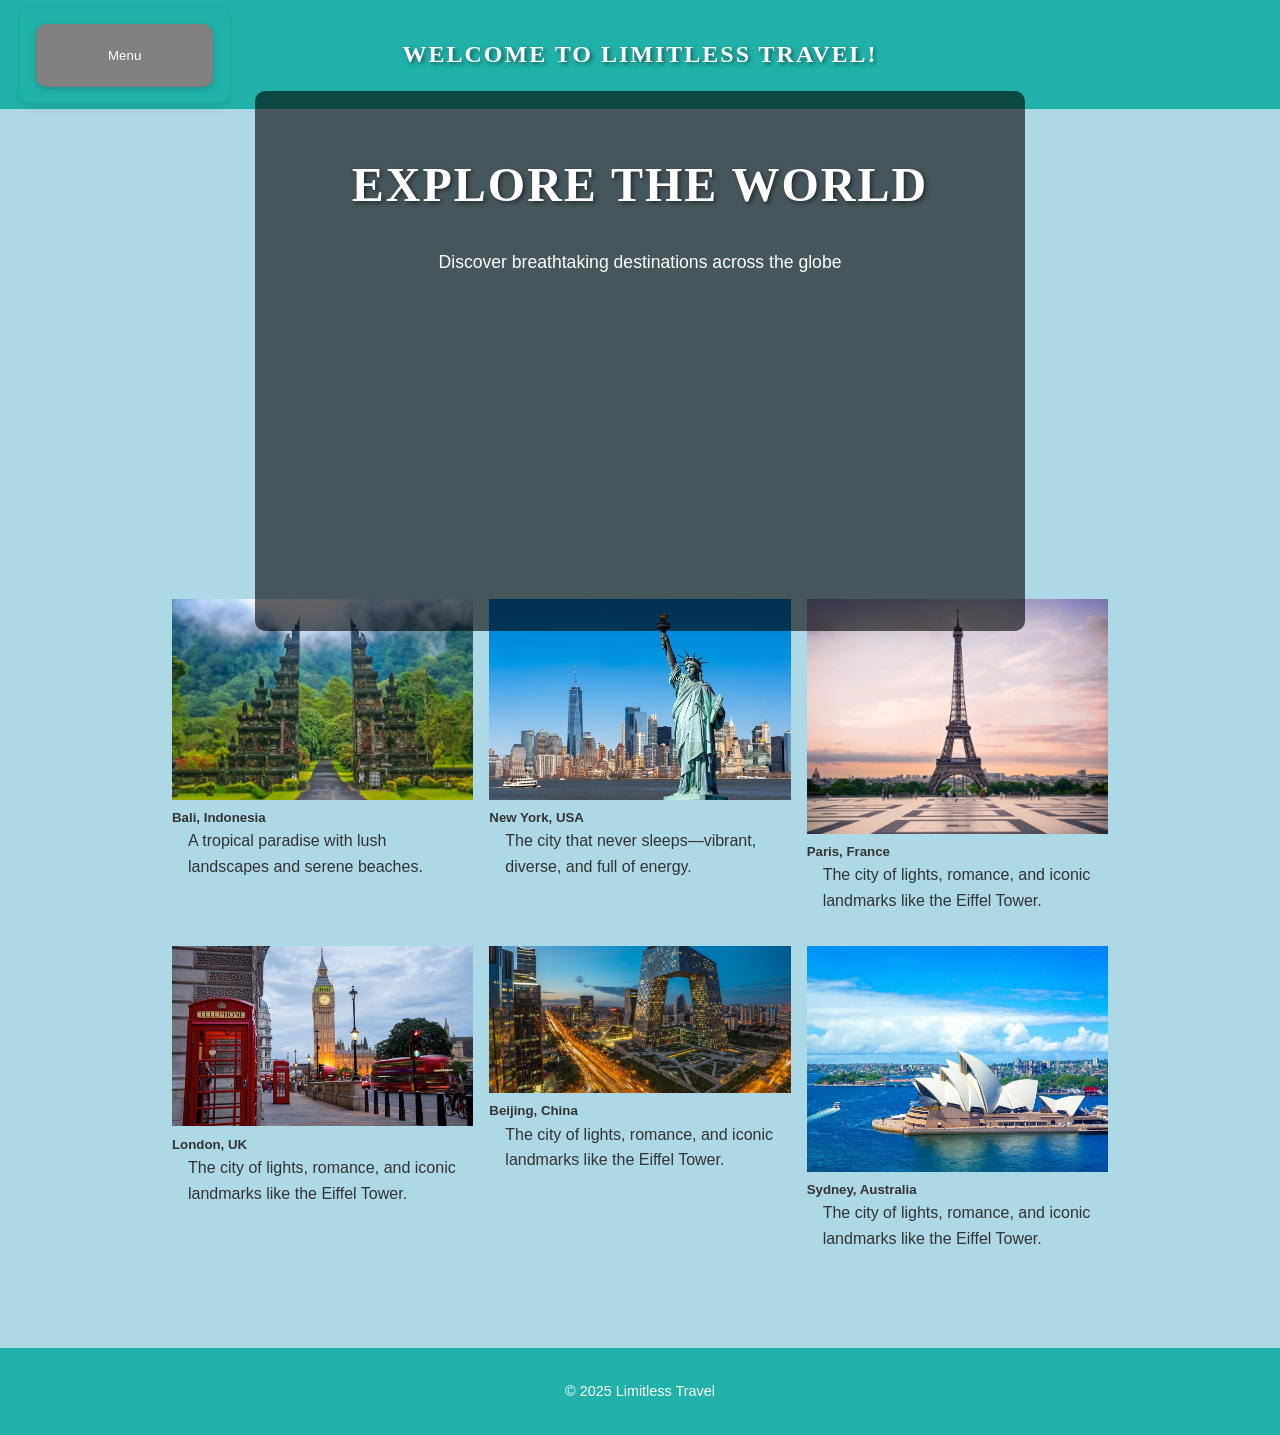
==== index.html @ e2d8577d "Additional commit" ====
<!DOCTYPE html>
<html lang="en">

<head>
    <meta charset="UTF-8" />
    <meta name="viewport" content="width=device-width, initial-scale=1.0" />
    <title>Limitless Travel</title>
    <link rel="stylesheet" href="style.css" />
</head>

<body>



    <header class="text-center py-4 bg-dark text-white">
        <h1>WELCOME TO LIMITLESS TRAVEL!</h1>
    </header>


    <div class="dropdown">
        <button class="dropbtn">Menu</button>
        <div class="dropdown-content">
            <a href="About.html">About</a>
            <a href="Top Destinations.html">Top Destinations</a>
            <a href="Interactive Map.html">Interactive Map</a>
            <a href="Travel Tips.html">Travel Tips</a>
            <a href="Contacts.html">Contacts</a>
        </div>
    </div>



    <header class="hero text-center text-white">
        <div class="overlay">
            <h1>Explore the World</h1>
            <p>Discover breathtaking destinations across the globe</p>
        </div>
    </header>

    <section class="card-section">
        <div class="card-row">
            <div class="card">
                <img src="images/bali.png" alt="Bali" />
                <h5>Bali, Indonesia</h5>
                <p>A tropical paradise with lush landscapes and serene beaches.</p>
            </div>
            <div class="card">
                <img src="images/newyork.png" alt="New York" />
                <h5>New York, USA</h5>
                <p>The city that never sleeps—vibrant, diverse, and full of energy.</p>
            </div>
            <div class="card">
                <img src="images/paris.png" alt="Paris" />
                <h5>Paris, France</h5>
                <p>The city of lights, romance, and iconic landmarks like the Eiffel Tower.</p>
            </div>

            <div class="card">
                <img src="images/londn.png" alt="London" />
                <h5>London, UK</h5>
                <p>The city of lights, romance, and iconic landmarks like the Eiffel Tower.</p>
            </div>

            <div class="card">
                <img src="images/beijing.png" alt="beijing" />
                <h5>Beijing, China</h5>
                <p>The city of lights, romance, and iconic landmarks like the Eiffel Tower.</p>
            </div>

            <div class="card">
                <img src="images/australia.png" alt="Paris" />
                <h5>Sydney, Australia</h5>
                <p>The city of lights, romance, and iconic landmarks like the Eiffel Tower.</p>
            </div>
        </div>
    </section>

    <footer class="text-center py-4 bg-dark text-white">
        <p>&copy; 2025 Limitless Travel</p>
    </footer>

    <script src="script/dropdown.js"></script>
</body>

</html>
---- style.css ----
* {
    margin: 0;
    padding: 0;
    box-sizing: border-box;
}

body {
    font-family: 'Segoe UI', sans-serif;
    line-height: 1.6;
    background-color: lightblue;
    color: #333;
}

/* Hero Section */
.hero {
    background: url('https://source.unsplash.com/1600x600/?travel') no-repeat center center/cover;
    height: 35vh;
    display: flex;
    align-items: center;
    justify-content: center;
    position: relative;

}

.hero .overlay {
    background-color: rgba(0, 0, 0, 0.6);
    padding: 2.5rem;
    text-align: center;
    color: #fff;
    border-radius: 10px;
    width: 62%;

}

.hero h1 {
    font-size: 3rem;
    margin-bottom: 0.5rem;
}

.hero p {
    font-size: 1.2rem;
}

/* Destination Cards */
.destinations {
    display: flex;
    flex-wrap: wrap;
    justify-content: center;
    gap: 3rem;
    padding: 5rem 2rem;
}

.card-section {
    padding: 5rem 2rem;
}

.card-row {
    display: flex;
    justify-content: center;
    gap: 1rem;
    flex-wrap: wrap;
    max-width: 1000px;
    margin: auto;
}

.card {
    flex: 0 1 calc(33.333% - 2rem);
    /* 3 cards per row with spacing */
    box-sizing: border-box;
}

.card:hover {
    transform: translateY(-5px);
    box-shadow: 0 10px 20px rgba(0, 0, 0, 0.2);
}

.card img {
    width: 100%;
    height: auto;
}

.card h2 {
    padding: 1rem;
    font-size: 1.5rem;
}

.card p {
    padding: 0 1rem 1rem;
    font-size: 1rem;
}

/* Footer */
footer {
    text-align: center;
    padding: 2rem;
    background-color: lightseagreen;
    color: #fff;
    font-size: 0.9rem;
}

header {
    text-align: center;
    padding: 1.2rem;
    background-color: lightseagreen;
    color: #fff;
    font-size: 0.9rem;
}

@media (max-width: 600px) {
    header {
        padding: 0.8rem;
        font-size: 0.8rem;
    }
}


.dropdown {
    position: relative;
    right: -20px;
    top: -101px;
    display: inline-block;
    padding: 1rem;
    border-radius: 10px;
    box-shadow: 0 4px 8px rgba(0, 0, 0, 0.1);
    transition: transform 0.3s ease;

}

.dropbtn {
    background-color: grey;
    color: white;
    padding: 1.5rem 4.5rem;
    border: none;
    cursor: pointer;
    border-radius: 10px;
    box-shadow: 0 2px 6px rgba(0, 0, 0, 0.2);
    transition: background-color 0.3s ease;

}

.dropdown-content {
    display: none;
    position: absolute;
    background-color: #e0f7fa;
    min-width: 160px;
    box-shadow: 0 8px 16px rgba(0, 0, 0, 0.2);
    z-index: 1;
    border-radius: 5px;
    font-family: 'Quicksand', 'Poppins', sans-serif;
    animation: fadeIn 0.3s ease-in-out;


}

.dropdown-content a {
    color: black;
    padding: 0.75rem 1rem;
    text-decoration: none;
    text-decoration-style: none;
    display: block;
}

.dropdown-content a:hover {
    background-color: #ddd;
}

.dropdown:hover .dropdown-content,
.dropdown.dropdown-open .dropdown-content {
    display: block;
}

.container {
    max-width: 1200px;
    width: 90%;
    margin: 0px auto 40px auto;
    padding: 30px;
    background-color: #e0f7fa;
    border-radius: 12px;
    box-shadow: 0 8px 20px rgba(0, 0, 0, 0.15);
    text-align: center;
    font-family: 'Lato', sans-serif;
}

.contact-container {
    max-width: 800px;
    margin: 10px auto;
    padding: 40px;
    background-color: #f9f9f9;
    border-radius: 12px;
    box-shadow: 0 4px 12px rgba(0, 0, 0, 0.1);
    font-family: 'Segoe UI', sans-serif;
    color: #333;
}

.contact-container input,
.contact-container textarea {
    width: 100%;
    padding: 10px;
    margin-bottom: 15px;
    border: 1px solid #ccc;
    border-radius: 6px;
    font-size: 16px;
}

.contact-container button {
    background-color: lightslategrey;
    color: white;
    padding: 12px 20px;
    border: none;
    border-radius: 6px;
    cursor: pointer;
    transition: background-color 0.3s ease;
}

#map {
    height: 500px;
    width: 100%;
    margin-top: 2rem;
    border-radius: 8px;
    box-shadow: 0 4px 12px rgba(0, 0, 0, 0.1);
}

.tips-container {
    display: flex;
    flex-wrap: wrap;
    /* Allows wrapping to next line */
    justify-content: center;
    /* Centers the rows */
    gap: 20px;
    max-width: 1400px;
    margin: 30px auto;
}

.tip-card {
    background-color: #fff;
    border-radius: 8px;
    box-shadow: 0 4px 8px rgba(0, 0, 0, 0.1);
    padding: 40px;
    width: calc(33.333% - 20px);
    /* 3 cards per row with gap */
    box-sizing: border-box;
    transition: transform 0.2s ease;
}

nav ul {
    display: flex;
    gap: 1rem;
}

@media (max-width: 600px) {
    nav ul {
        flex-direction: column;
    }
}



.grid {
    display: grid;
    grid-template-columns: repeat(auto-fit, minmax(250px, 1fr));
    gap: 1rem;
}




.tip-card:hover {
    transform: translateY(-5px);
}


.tip-title {
    font-size: 1.2em;
    margin-bottom: 10px;
    color: #0077b6;
}

.tip-description {
    font-size: 0.95em;
    color: #555;
}

.message-box {
    max-width: 500px;
    margin: 80px auto;
    padding: 40px;
    background-color: #e6f7ff;
    /* Soft blue background */
    border: 2px solid #0077b6;
    /* Accent border */
    border-radius: 12px;
    box-shadow: 0 8px 16px rgba(0, 0, 0, 0.1);
    text-align: center;
    font-family: 'Segoe UI', sans-serif;
    animation: fadeIn 1s ease-in;

}

@keyframes fadeIn {
    from {
        opacity: 0;
        transform: translateY(20px);
    }

    to {
        opacity: 1;
        transform: translateY(0);
    }
}

.message-box h2 {
    color: #0077b6;
    font-size: 2em;
    margin-bottom: 20px;
}

.message-box p {
    color: #333;
    font-size: 1.1em;
    margin-bottom: 10px;
}

.contact-teaser {
    margin: 0 auto;
    max-width: 600px;
    /* Optional: controls width */
    text-align: center;
    /* Centers text inside */
}

button[type="submit"] {
    background-color: #0077b6;
    /* Deep ocean blue */
    color: white;
    /* Text color */
    padding: 12px 24px;
    /* Space inside the button */
    border: none;
    /* Remove default border */
    border-radius: 6px;
    /* Rounded corners */
    font-size: 1em;
    /* Readable text size */
    cursor: pointer;
    /* Pointer on hover */
    transition: background-color 0.3s ease, transform 0.2s ease;
    box-shadow: 0 4px 8px rgba(0, 0, 0, 0.1);
    /* Soft shadow */
}

.email-input {
    width: 100%;
    max-width: 400px;
    padding: 12px 16px;
    font-size: 16px;
    border: 2px solid #ccc;
    border-radius: 8px;
    background-color: #f9f9f9;
    color: #333;
    transition: border-color 0.3s ease;
}

.email-input::placeholder {
    color: #999;
}

.email-input:focus {
    border-color: #0077cc;
    outline: none;
    background-color: #fff;
}


/* Top Destinations */
.destination-card {
    background-color: #fff;
    border-radius: 12px;
    box-shadow: 0 4px 12px rgba(0, 0, 0, 0.1);
    padding: 20px;
    max-width: 350px;
    margin: 20px;
    flex: 0 0 auto;
    font-family: 'Segoe UI', sans-serif;
}

.destination-img {
    width: 100%;
    border-radius: 8px;
    margin-bottom: 12px;
}

.tagline {
    font-style: italic;
    color: #555;
    margin-bottom: 10px;
}

.highlights {
    list-style: none;
    padding-left: 0;
    margin-bottom: 12px;
}

.highlights li {
    margin: 6px 0;
    font-size: 16px;
}

.best-time {
    color: #0077cc;
    font-weight: 500;
    margin-bottom: 10px;
}

.explore-btn {
    display: inline-block;
    padding: 10px 16px;
    background-color: #0077cc;
    color: #fff;
    text-decoration: none;
    border-radius: 6px;
    transition: background-color 0.3s ease;
}

.explore-btn:hover {
    background-color: #005fa3;
}

.card-container {
    display: flex;
    gap: 30px;
    overflow-x: auto;
    padding: 10px;
    scroll-snap-type: x mandatory;
}

.destination-card {
    flex: 0 0 auto;
    scroll-snap-align: start;
}

.center-wrapper {
    height: 50vh;
    display: flex;
    justify-content: center;
    align-items: center;
}

button {
    background-color: #007BFF;
    color: white;
    padding: 12px 24px;
    border: none;

}

#locationInput {
    width: 80%;
    max-width: 300px;
    padding: 0.8rem 1rem;
    font-size: 1rem;
    font-family: 'Poppins', sans-serif;
    color: #333;
    background-color: #f9f9f9;
    border: 2px solid lightseagreen;
    border-radius: 8px;
    box-shadow: 0 2px 6px rgba(0, 0, 0, 0.1);
    transition: all 0.3s ease;
}

/* Button styling */
.contact-container button {
    margin-top: 1.5rem;
    padding: 0.75rem;
    background-color: #3498db;
    color: white;
    border: none;
    border-radius: 6px;
    font-size: 1rem;
    cursor: pointer;
    transition: background-color 0.3s ease;
}

/* Button hover effect */
.contact-container button:hover {
    background-color: #2980b9;
}

input:invalid,
textarea:invalid {
    border: 2px solid rgb(98, 0, 255);
}

.navbar-brand {
    font-family: 'Montserrat', sans-serif;
    font-size: 1.8rem;
    font-weight: bold;
    color: #2c3e50;
    padding: 0.5rem 1rem;
}

h1 {
    font-family: 'Playfair Display', serif;
    /* Elegant, travel-inspired font */
    font-size: 1.5rem;
    font-weight: 700;
    color: #ffffff;
    text-align: center;
    text-transform: uppercase;
    letter-spacing: 2px;
    margin: 0;
    padding: 1rem;
    text-shadow: 2px 2px 4px rgba(0, 0, 0, 0.5);
    background: linear-gradient(to right, #00eaff54);

}

@media (max-width: 480px) {
    .card {
        flex: 0 1 calc(50% - 1rem);
    }

    .tip-card {
        width: calc(50% - 20px);
    }

    .card-row {
        max-width: 100%;
    }
}


@media (max-width: 834px) {
    .hero {
        height: 30vh;
        min-height: 200px;
    }

    .hero .overlay {
        width: 85%;
        padding: 1.5rem;
        height: auto;
        min-height: 0;
    }

    .hero h1 {
        font-size: 2rem;
    }

    .hero p {
        font-size: 1rem;
    }

    .dropdown {
        top: -80px;
        right: 10px;
    }

    /* Pages without hero: dropdown below header on tablets */
    .page-top-destinations .dropdown,
    .page-confirmation .dropdown,
    .page-interactive-map .dropdown {
        top: 0;
        right: auto;
        left: 10px;
        margin: 0.5rem 10px 0;
    }

    .dropbtn {
        padding: 1rem 2.5rem;
    }

    .destinations,
    .card-section {
        padding: 3rem 1rem;
        gap: 2rem;
    }

    .container,
    .contact-container {
        padding: 24px;
    }

    .tips-container {
        margin: 20px auto;
        gap: 16px;
    }

    #map {
        height: 350px;
    }

    .message-box {
        margin: 40px auto;
        padding: 24px;
    }

    .center-wrapper {
        height: auto;
        min-height: 40vh;
        padding: 1rem 0;
    }

    .card-container {
        flex-wrap: wrap;
        justify-content: center;
        overflow-x: visible;
        scroll-snap-type: none;
    }

    .destination-card {
        flex: 0 1 calc(100% - 20px);
        max-width: 400px;
    }

    /* Interactive Map page on tablets */
    .page-interactive-map .container {
        width: 92%;
        padding: 24px 20px;
    }

    .page-interactive-map #map {
        height: 400px;
        margin-top: 1.5rem;
    }
}

@media (max-width: 600px) {
    .hero .overlay {
        width: 92%;
        padding: 1.25rem;
        height: auto;
        min-height: 0;
    }

    .hero h1 {
        font-size: 1.5rem;
    }

    .hero p {
        font-size: 0.95rem;
    }

    .dropdown {
        top: -72px;
        right: 8px;
        left: 8px;
        text-align: center;
    }

    /* Pages without hero: keep dropdown below header so it doesn’t cover the title */
    .page-top-destinations .dropdown,
    .page-confirmation .dropdown,
    .page-interactive-map .dropdown {
        top: 0;
        right: auto;
        left: 8px;
        margin: 0.5rem 8px 0;
    }

    /* Interactive Map page: stack search controls, full-width map */
    .page-interactive-map .container {
        width: 95%;
        padding: 20px 16px;
    }

    .page-interactive-map #locationInput {
        width: 100%;
        max-width: none;
        margin-bottom: 0.5rem;
    }

    .page-interactive-map #searchButton {
        width: 100%;
        padding: 0.75rem 1rem;
        border-radius: 8px;
    }

    .page-interactive-map #map {
        height: 300px;
        margin-top: 1rem;
        min-height: 250px;
    }

    .dropbtn {
        width: 100%;
        padding: 0.9rem 1.5rem;
    }

    .dropdown-content {
        min-width: 100%;
        left: 0;
        right: 0;
    }

    .card {
        flex: 0 1 100%;
    }

    .tip-card {
        width: 100%;
    }

    .destinations,
    .card-section {
        padding: 2rem 0.75rem;
        gap: 1.5rem;
    }

    .card-row {
        gap: 0.75rem;
    }

    .container,
    .contact-container {
        padding: 16px;
        width: 95%;
    }

    .message-box {
        margin: 24px auto;
        padding: 20px;
        max-width: 95%;
    }

    .message-box h2 {
        font-size: 1.5em;
    }

    #map {
        height: 280px;
    }

    #locationInput {
        width: 95%;
    }
}

@media (max-width: 480px) {
    .hero {
        height: 28vh;
        min-height: 180px;
    }

    .hero .overlay {
        width: 96%;
        padding: 1rem;
        height: auto;
        min-height: 0;
    }

    .hero h1 {
        font-size: 1.25rem;
    }

    .dropdown {
        top: -68px;
    }

    .page-top-destinations .dropdown,
    .page-confirmation .dropdown,
    .page-interactive-map .dropdown {
        top: 0;
        margin: 0.5rem 8px 0;
    }

    .page-interactive-map #map {
        height: 260px;
        min-height: 220px;
    }

    .contact-container input,
    .contact-container textarea {
        font-size: 16px;
    }

    .destination-card {
        margin: 12px;
    }
}


@media (max-width: 390px) {
    .hero .overlay {
        width: 98%;
        padding: 0.875rem;
        height: auto;
        min-height: 0;
    }

    .hero h1 {
        font-size: 1.15rem;
    }

    .page-top-destinations .dropdown,
    .page-confirmation .dropdown,
    .page-interactive-map .dropdown {
        top: 0;
        margin: 0.4rem 6px 0;
    }

    .page-interactive-map .container {
        padding: 16px 12px;
    }

    .page-interactive-map #map {
        height: 240px;
        min-height: 200px;
    }

    .destinations,
    .card-section {
        padding: 1.25rem 0.5rem;
    }

    .container,
    .contact-container {
        padding: 12px;
        width: 50%;
    }

    .message-box {
        padding: 16px;
        max-width: 96%;
    }

    .dropbtn {
        padding: 0.75rem 1rem;
    }
}

.overlay {
    display: block;
    padding-top: 40px;
}

/* Large screens only: tall overlay for About-style content */
@media (min-width: 835px) {
    .hero .overlay {
        height: 60vh;
        padding-top: 40px;
    }
}

.overlay p {
    font-size: 1.1rem;
    line-height: 1.6;
    margin-bottom: 20px;
}

@media (max-width: 768px) {
    .hero {
        padding: 20px 15px;
    }

    .overlay {
        padding: 25px 15px;
    }

    .overlay p {
        font-size: 1rem;
        line-height: 1.55;
    }
}

@media (min-width: 600px) {

    .page-top-destinations .dropdown,
    .page-confirmation .dropdown,
    .page-interactive-map .dropdown {
        top: 0;
        right: auto;
        left: 8px;
        margin: 0.5rem 8px 0;
    }
}

.page-top-destinations .dropdown,
.page-confirmation .dropdown,
.page-yourpage .dropdown {
    top: 0;
    right: auto;
    left: 8px;
    margin: 0.5rem 8px 0;
}

.page-interactive-map .dropdown {
    top: 0;
    margin: 0.4rem 6px 0;
}

.page-interactive-map .container {
    padding: 16px 12px;
}

.page-interactive-map #map {
    height: 240px;
    min-height: 200px;
}
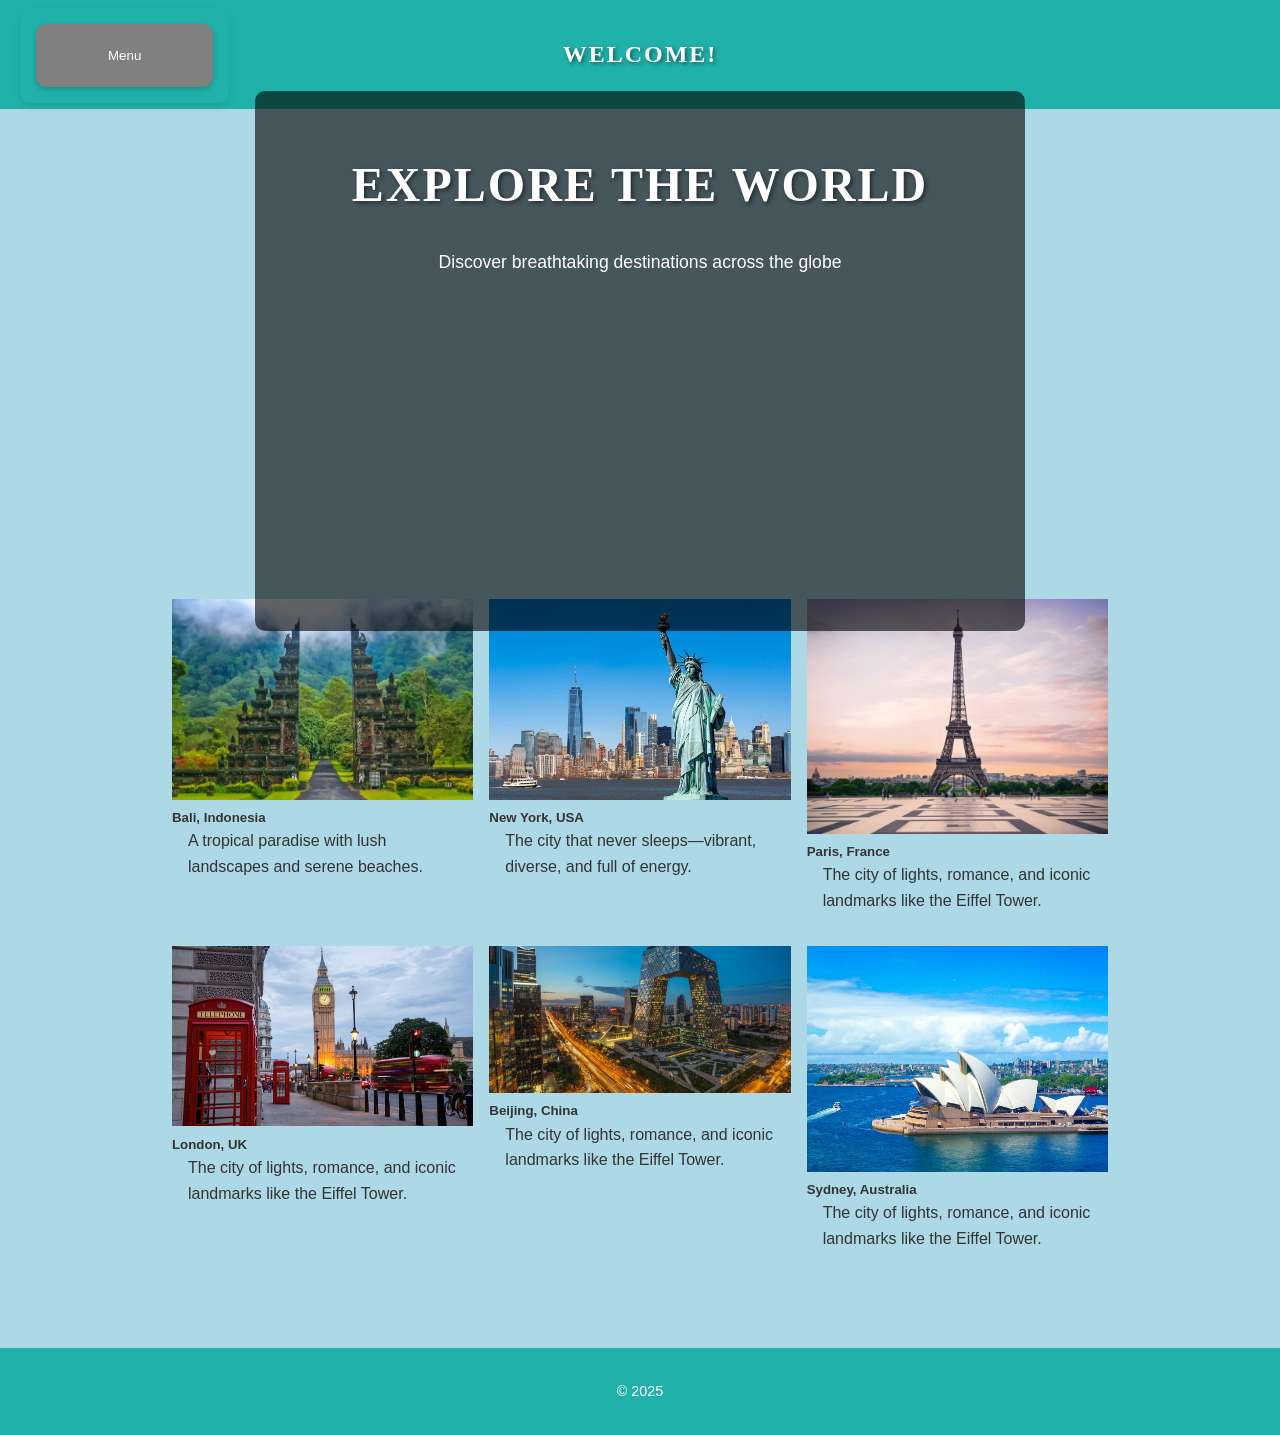
==== commit f3384de3: "small changes" ====
--- a/index.html
+++ b/index.html
@@ -4,7 +4,7 @@
 <head>
     <meta charset="UTF-8" />
     <meta name="viewport" content="width=device-width, initial-scale=1.0" />
-    <title>Limitless Travel</title>
+    <title>Travel Website</title>
     <link rel="stylesheet" href="style.css" />
 </head>
 
@@ -13,7 +13,7 @@
 
 
     <header class="text-center py-4 bg-dark text-white">
-        <h1>WELCOME TO LIMITLESS TRAVEL!</h1>
+        <h1>WELCOME!</h1>
     </header>
 
 
@@ -76,7 +76,7 @@
     </section>
 
     <footer class="text-center py-4 bg-dark text-white">
-        <p>&copy; 2025 Limitless Travel</p>
+        <p>&copy; 2025</p>
     </footer>
 
     <script src="script/dropdown.js"></script>
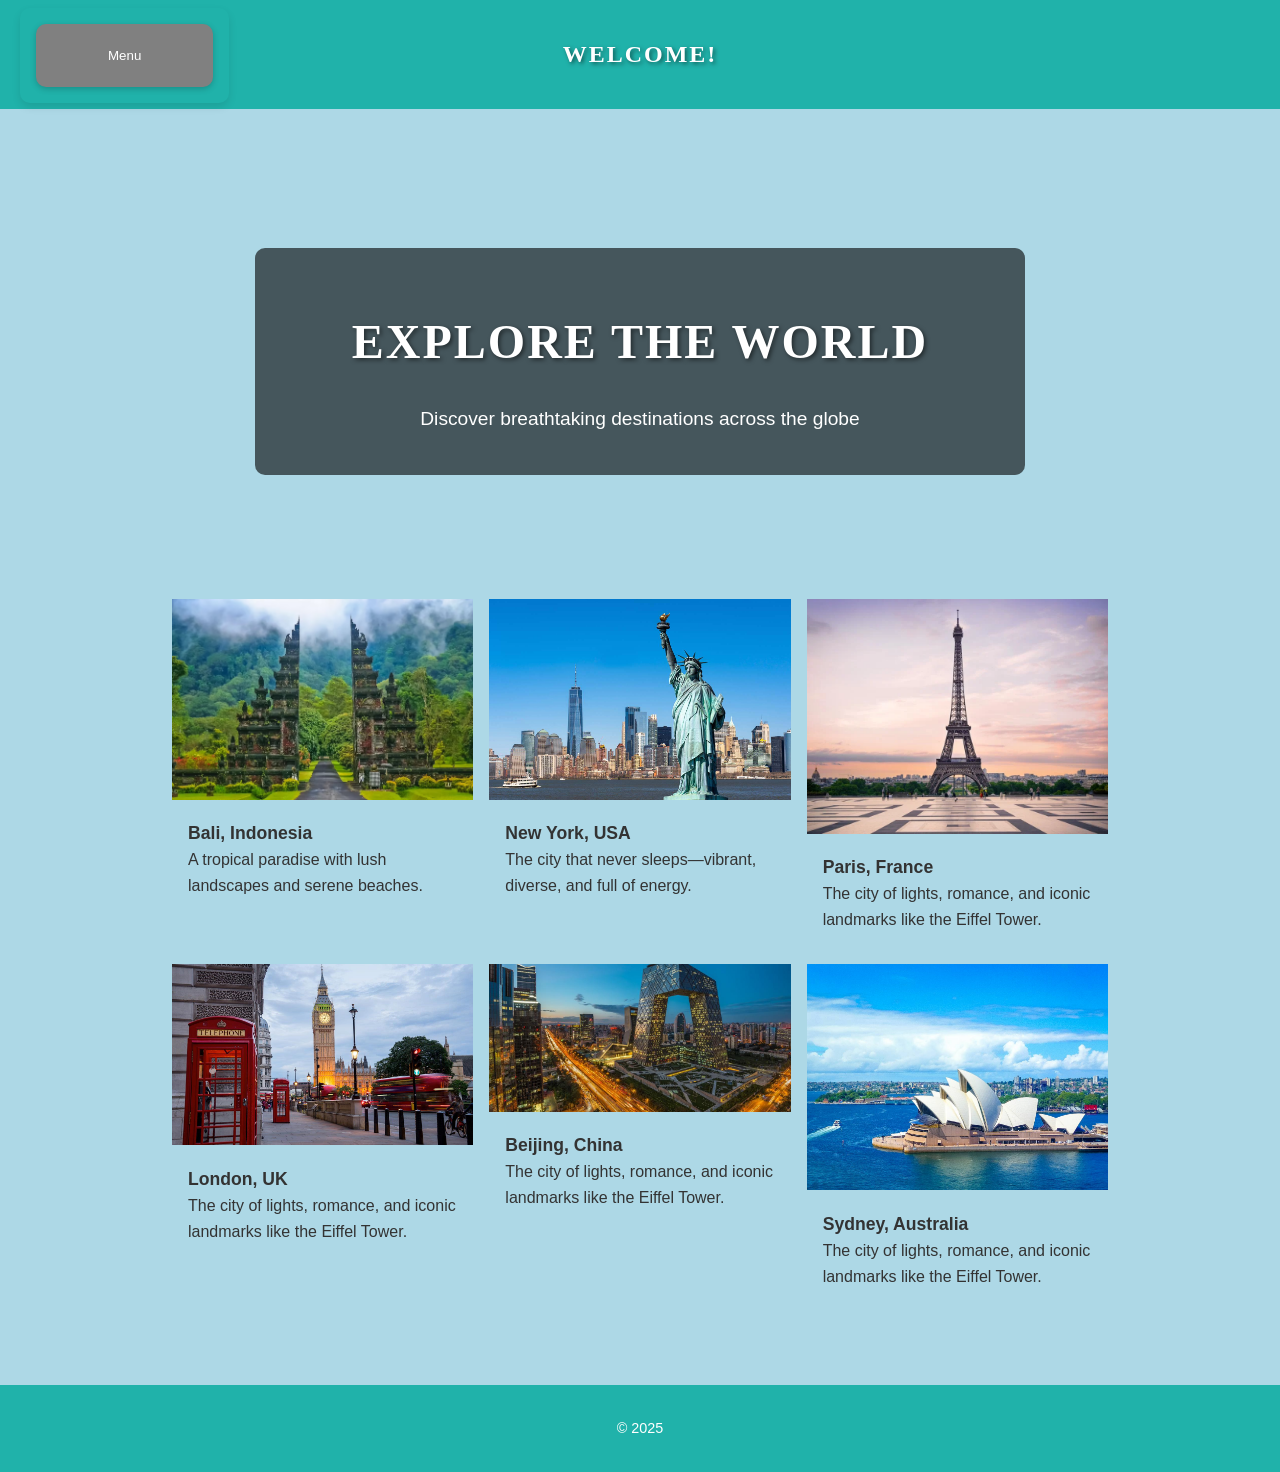
==== commit d90398f1: "Update the Travel Destination Project" ====
--- a/index.html
+++ b/index.html
@@ -8,10 +8,7 @@
     <link rel="stylesheet" href="style.css" />
 </head>
 
-<body>
-
-
-
+<body class="page-home">
     <header class="text-center py-4 bg-dark text-white">
         <h1>WELCOME!</h1>
     </header>
--- a/style.css
+++ b/style.css
@@ -13,7 +13,7 @@
 
 /* Hero Section */
 .hero {
-    background: url('https://source.unsplash.com/1600x600/?travel') no-repeat center center/cover;
+    background: url('https://images.unsplash.com/photo-1488646953014-85cb44e25828?auto=format&fit=crop&w=1600&q=80') no-repeat center center/cover;
     height: 35vh;
     display: flex;
     align-items: center;
@@ -428,22 +428,42 @@
 
 .card-container {
     display: flex;
+    flex-wrap: wrap;
+    justify-content: center;
     gap: 30px;
-    overflow-x: auto;
     padding: 10px;
-    scroll-snap-type: x mandatory;
-}
-
-.destination-card {
-    flex: 0 0 auto;
-    scroll-snap-align: start;
+    max-width: 1200px;
+    margin: 0 auto;
 }
 
 .center-wrapper {
-    height: 50vh;
+    min-height: 50vh;
+    height: auto;
     display: flex;
     justify-content: center;
     align-items: center;
+    padding: 2rem 1rem 3rem;
+}
+
+.page-top-destinations .center-wrapper {
+    align-items: flex-start;
+    padding-top: 0.5rem;
+}
+
+.page-top-destinations .card-container {
+    flex-wrap: nowrap;
+    justify-content: center;
+    align-items: stretch;
+    max-width: none;
+    width: 100%;
+    overflow-x: auto;
+    padding: 10px 1rem 20px;
+}
+
+.page-top-destinations .destination-card {
+    flex: 0 0 320px;
+    max-width: 320px;
+    margin: 10px;
 }
 
 button {
@@ -557,9 +577,8 @@
     }
 
     /* Pages without hero: dropdown below header on tablets */
-    .page-top-destinations .dropdown,
     .page-confirmation .dropdown,
-    .page-interactive-map .dropdown {
+    .page-contacts .dropdown {
         top: 0;
         right: auto;
         left: 10px;
@@ -599,6 +618,17 @@
         height: auto;
         min-height: 40vh;
         padding: 1rem 0;
+    }
+
+    .page-top-destinations .card-container {
+        flex-wrap: nowrap;
+        justify-content: flex-start;
+        overflow-x: auto;
+    }
+
+    .page-top-destinations .destination-card {
+        flex: 0 0 300px;
+        max-width: 300px;
     }
 
     .card-container {
@@ -617,11 +647,6 @@
     .page-interactive-map .container {
         width: 92%;
         padding: 24px 20px;
-    }
-
-    .page-interactive-map #map {
-        height: 400px;
-        margin-top: 1.5rem;
     }
 }
 
@@ -649,25 +674,28 @@
     }
 
     /* Pages without hero: keep dropdown below header so it doesn’t cover the title */
-    .page-top-destinations .dropdown,
     .page-confirmation .dropdown,
-    .page-interactive-map .dropdown {
+    .page-contacts .dropdown {
         top: 0;
         right: auto;
         left: 8px;
         margin: 0.5rem 8px 0;
     }
 
-    /* Interactive Map page: stack search controls, full-width map */
+    /* Interactive Map page: stack search controls */
     .page-interactive-map .container {
         width: 95%;
         padding: 20px 16px;
     }
 
+    .page-interactive-map .map-search {
+        flex-direction: column;
+        align-items: stretch;
+    }
+
     .page-interactive-map #locationInput {
         width: 100%;
         max-width: none;
-        margin-bottom: 0.5rem;
     }
 
     .page-interactive-map #searchButton {
@@ -677,14 +705,17 @@
     }
 
     .page-interactive-map #map {
-        height: 300px;
-        margin-top: 1rem;
-        min-height: 250px;
+        height: clamp(260px, 42vh, 360px);
     }
 
     .dropbtn {
         width: 100%;
         padding: 0.9rem 1.5rem;
+    }
+
+    .page-confirmation .dropbtn,
+    .page-contacts .dropbtn {
+        width: auto;
     }
 
     .dropdown-content {
@@ -757,16 +788,10 @@
         top: -68px;
     }
 
-    .page-top-destinations .dropdown,
     .page-confirmation .dropdown,
-    .page-interactive-map .dropdown {
+    .page-contacts .dropdown {
         top: 0;
         margin: 0.5rem 8px 0;
-    }
-
-    .page-interactive-map #map {
-        height: 260px;
-        min-height: 220px;
     }
 
     .contact-container input,
@@ -792,20 +817,10 @@
         font-size: 1.15rem;
     }
 
-    .page-top-destinations .dropdown,
     .page-confirmation .dropdown,
-    .page-interactive-map .dropdown {
+    .page-contacts .dropdown {
         top: 0;
         margin: 0.4rem 6px 0;
-    }
-
-    .page-interactive-map .container {
-        padding: 16px 12px;
-    }
-
-    .page-interactive-map #map {
-        height: 240px;
-        min-height: 200px;
     }
 
     .destinations,
@@ -816,7 +831,7 @@
     .container,
     .contact-container {
         padding: 12px;
-        width: 50%;
+        width: 95%;
     }
 
     .message-box {
@@ -829,35 +844,39 @@
     }
 }
 
-.overlay {
+/* About page: hero grows with long intro copy */
+.page-about .hero {
+    height: auto;
+    min-height: 45vh;
+    padding: 2.5rem 1rem 3rem;
+    margin-bottom: 2rem;
+}
+
+.page-about .overlay {
     display: block;
     padding-top: 40px;
-}
-
-/* Large screens only: tall overlay for About-style content */
-@media (min-width: 835px) {
-    .hero .overlay {
-        height: 60vh;
-        padding-top: 40px;
-    }
-}
-
-.overlay p {
+    height: auto;
+    min-height: 0;
+}
+
+.page-about .overlay p {
     font-size: 1.1rem;
     line-height: 1.6;
     margin-bottom: 20px;
 }
 
 @media (max-width: 768px) {
-    .hero {
-        padding: 20px 15px;
-    }
-
-    .overlay {
+    .page-about .hero {
+        padding: 20px 15px 2rem;
+        min-height: auto;
+    }
+
+    .page-about .overlay {
         padding: 25px 15px;
-    }
-
-    .overlay p {
+        width: 92%;
+    }
+
+    .page-about .overlay p {
         font-size: 1rem;
         line-height: 1.55;
     }
@@ -865,9 +884,8 @@
 
 @media (min-width: 600px) {
 
-    .page-top-destinations .dropdown,
     .page-confirmation .dropdown,
-    .page-interactive-map .dropdown {
+    .page-contacts .dropdown {
         top: 0;
         right: auto;
         left: 8px;
@@ -875,8 +893,8 @@
     }
 }
 
-.page-top-destinations .dropdown,
 .page-confirmation .dropdown,
+.page-contacts .dropdown,
 .page-yourpage .dropdown {
     top: 0;
     right: auto;
@@ -884,16 +902,336 @@
     margin: 0.5rem 8px 0;
 }
 
-.page-interactive-map .dropdown {
-    top: 0;
-    margin: 0.4rem 6px 0;
-}
-
+/* Interactive Map page layout */
 .page-interactive-map .container {
-    padding: 16px 12px;
+    max-width: 960px;
+    width: min(94%, 960px);
+    margin: 1.5rem auto 2.5rem;
+    padding: clamp(16px, 3vw, 28px);
+}
+
+.page-interactive-map .container > h1 {
+    font-size: clamp(1.35rem, 3vw, 1.75rem);
+    margin-bottom: 1rem;
+}
+
+.page-interactive-map .map-search {
+    display: flex;
+    flex-wrap: wrap;
+    gap: 0.75rem;
+    justify-content: center;
+    align-items: center;
+    margin-bottom: 0.75rem;
+}
+
+.page-interactive-map #locationInput {
+    flex: 1 1 240px;
+    width: min(100%, 380px);
+    max-width: 380px;
+    margin: 0;
+}
+
+.page-interactive-map #searchButton {
+    flex: 0 0 auto;
+    width: auto;
+    min-width: 120px;
+    padding: 0.75rem 1.5rem;
+    border-radius: 8px;
+}
+
+.page-interactive-map #weatherInfo {
+    margin: 0.5rem 0 0.75rem;
+    min-height: 1.25rem;
 }
 
 .page-interactive-map #map {
-    height: 240px;
-    min-height: 200px;
+    width: 100%;
+    max-width: 100%;
+    height: clamp(300px, 50vh, 480px);
+    margin: 1rem auto 0;
+    border-radius: 8px;
+    box-shadow: 0 4px 12px rgba(0, 0, 0, 0.1);
+    overflow: hidden;
+}
+
+/* Top nav: Menu inside navbar, top left */
+.page-top-destinations header.top-nav,
+.page-interactive-map header.top-nav,
+.page-travel-tips header.top-nav {
+    position: relative;
+    display: flex;
+    align-items: center;
+    justify-content: center;
+    min-height: 7rem;
+    padding: 1.2rem 1rem;
+}
+
+.page-top-destinations header.top-nav h1,
+.page-interactive-map header.top-nav h1,
+.page-travel-tips header.top-nav h1 {
+    padding: 0;
+    margin: 0;
+}
+
+.page-top-destinations header.top-nav .dropdown,
+.page-interactive-map header.top-nav .dropdown,
+.page-travel-tips header.top-nav .dropdown {
+    position: absolute;
+    left: 8px;
+    top: 8px;
+    right: auto;
+    bottom: auto;
+    transform: none;
+    margin: 0;
+    padding: 0;
+    z-index: 2;
+    text-align: left;
+    width: auto;
+    box-shadow: none;
+}
+
+.page-top-destinations header.top-nav .dropbtn,
+.page-interactive-map header.top-nav .dropbtn,
+.page-travel-tips header.top-nav .dropbtn {
+    width: auto;
+}
+
+@media (max-width: 600px) {
+    .page-top-destinations header.top-nav,
+    .page-interactive-map header.top-nav,
+    .page-travel-tips header.top-nav {
+        min-height: 5.5rem;
+    }
+
+    .page-top-destinations header.top-nav .dropdown,
+    .page-interactive-map header.top-nav .dropdown,
+    .page-travel-tips header.top-nav .dropdown {
+        left: 8px;
+        top: 8px;
+        right: auto;
+        transform: none;
+        text-align: left;
+    }
+
+    .page-top-destinations header.top-nav .dropbtn,
+    .page-interactive-map header.top-nav .dropbtn,
+    .page-travel-tips header.top-nav .dropbtn {
+        width: auto;
+    }
+
+    .page-top-destinations header.top-nav .dropdown-content,
+    .page-interactive-map header.top-nav .dropdown-content,
+    .page-travel-tips header.top-nav .dropdown-content {
+        min-width: 160px;
+        left: 0;
+        right: auto;
+    }
+}
+
+/* ===== Global responsive (phone & tablet) ===== */
+html {
+    -webkit-text-size-adjust: 100%;
+}
+
+img {
+    max-width: 100%;
+    height: auto;
+    display: block;
+}
+
+.card img {
+    display: inline-block;
+}
+
+.contact-container label {
+    display: block;
+    text-align: left;
+    margin-bottom: 0.35rem;
+    font-weight: 600;
+}
+
+.contact-teaser {
+    padding: 0 1rem 2rem;
+}
+
+.contact-teaser .subscribe-form {
+    display: flex;
+    flex-direction: column;
+    gap: 0.75rem;
+    align-items: center;
+    max-width: 400px;
+    margin: 0 auto;
+}
+
+.contact-teaser .email-input {
+    width: 100%;
+}
+
+.contact-teaser button[type="submit"] {
+    width: 100%;
+    max-width: 400px;
+}
+
+.card h5 {
+    padding: 0.75rem 1rem 0;
+    font-size: 1.1rem;
+}
+
+/* Tablet */
+@media (max-width: 834px) {
+    h1 {
+        font-size: 1.25rem;
+        letter-spacing: 1.5px;
+        padding: 0.85rem;
+    }
+
+    .tip-card {
+        width: calc(50% - 16px);
+        padding: 28px 24px;
+    }
+
+    .tips-container {
+        width: 94%;
+        padding: 0 0.5rem;
+    }
+
+    .contact-container {
+        width: 92%;
+        margin: 1rem auto 2rem;
+    }
+
+    .page-top-destinations header.top-nav h1,
+    .page-interactive-map header.top-nav h1,
+    .page-travel-tips header.top-nav h1 {
+        font-size: clamp(0.9rem, 2.8vw, 1.25rem);
+        letter-spacing: 1px;
+        padding: 0 4.5rem;
+    }
+
+    .page-top-destinations header.top-nav .dropbtn,
+    .page-interactive-map header.top-nav .dropbtn,
+    .page-travel-tips header.top-nav .dropbtn {
+        padding: 0.75rem 1.25rem;
+        font-size: 0.85rem;
+    }
+}
+
+/* Phone */
+@media (max-width: 600px) {
+    h1 {
+        font-size: 1.1rem;
+        letter-spacing: 1px;
+        padding: 0.75rem 0.5rem;
+    }
+
+    .card-section {
+        padding: 2rem 0.75rem;
+    }
+
+    .card {
+        flex: 0 1 100%;
+        max-width: 100%;
+    }
+
+    .tip-card {
+        width: 100%;
+        padding: 24px 20px;
+    }
+
+    .tips-container {
+        width: 95%;
+        margin: 1.25rem auto;
+        gap: 12px;
+    }
+
+    .contact-container {
+        width: 95%;
+        margin: 0.75rem auto 2rem;
+        padding: 20px 16px;
+    }
+
+    .contact-teaser h2 {
+        font-size: 1.35rem;
+    }
+
+    .message-box {
+        margin: 2rem auto;
+    }
+
+    .page-top-destinations header.top-nav,
+    .page-interactive-map header.top-nav,
+    .page-travel-tips header.top-nav {
+        min-height: 4.5rem;
+        padding: 0.85rem 0.5rem;
+    }
+
+    .page-top-destinations header.top-nav h1,
+    .page-interactive-map header.top-nav h1,
+    .page-travel-tips header.top-nav h1 {
+        font-size: clamp(0.8rem, 3.2vw, 1rem);
+        letter-spacing: 0.5px;
+        padding: 0 3.75rem;
+        line-height: 1.3;
+    }
+
+    .page-top-destinations header.top-nav .dropbtn,
+    .page-interactive-map header.top-nav .dropbtn,
+    .page-travel-tips header.top-nav .dropbtn {
+        padding: 0.55rem 0.9rem;
+        font-size: 0.8rem;
+    }
+
+    .page-top-destinations .destination-card {
+        flex: 0 0 85vw;
+        max-width: 85vw;
+        margin: 8px;
+    }
+
+    .page-top-destinations .card-container {
+        justify-content: flex-start;
+        padding-bottom: 1rem;
+        -webkit-overflow-scrolling: touch;
+    }
+
+    .page-home .dropdown,
+    .page-about .dropdown {
+        top: -64px;
+        left: 8px;
+        right: auto;
+        text-align: left;
+        width: auto;
+    }
+
+    .page-home .dropbtn,
+    .page-about .dropbtn {
+        width: auto;
+        padding: 0.65rem 1.25rem;
+        font-size: 0.85rem;
+    }
+
+    .page-home .dropdown-content,
+    .page-about .dropdown-content {
+        min-width: 160px;
+        width: auto;
+        left: 0;
+        right: auto;
+    }
+}
+
+/* Small phone */
+@media (max-width: 390px) {
+    .page-top-destinations header.top-nav h1,
+    .page-interactive-map header.top-nav h1,
+    .page-travel-tips header.top-nav h1 {
+        font-size: 0.75rem;
+        padding: 0 3.25rem;
+    }
+
+    .tip-card {
+        padding: 20px 16px;
+    }
+
+    .card-section {
+        padding: 1.5rem 0.5rem;
+    }
 }
